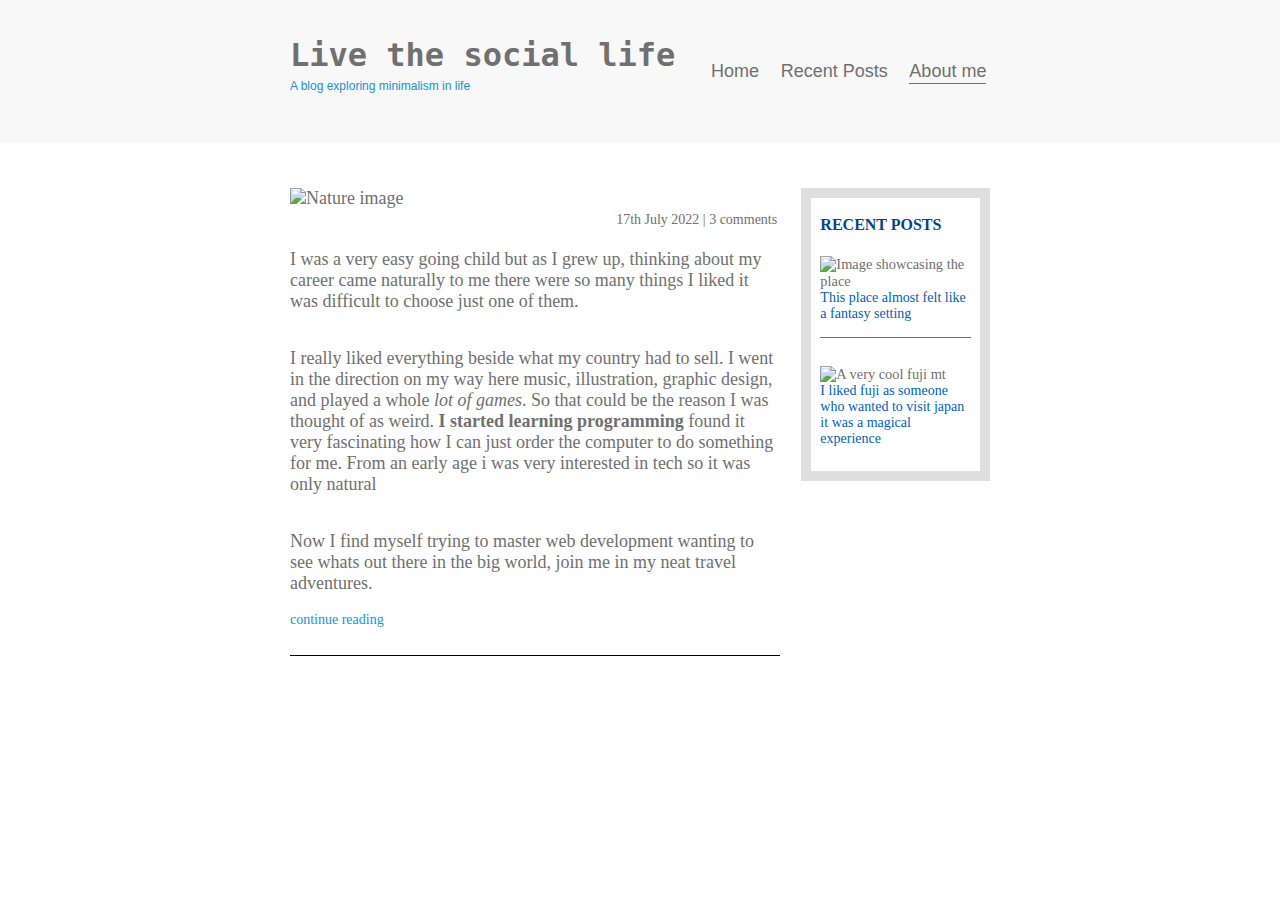
==== about-me.html @ 48cde81e "Add files via upload" ====
<!DOCTYPE html>
<html>
<head>
  <meta http-equiv="content-type" content="text/html; charset=utf-8" />

  <title>Live a life</title>
  <link rel="stylesheet" href="style.css" type="text/css" />
</head>
<body>
  <header>
    <section class="container container-nav">
    <div>
      <h1>Live the social life</h1>
      <span class="subtitle">A blog exploring minimalism in life</span>
    </div>
    <div id="prim-nav">
      <nav aria-label="primary-navigation">
        <ul type="none">
          <li class="elem"><a href="#">Home</a></li>
          <li class="elem"><a href="recent-posts.html">Recent Posts</a></li>
          <li class="elem"><a href="about-me.html" class="curr-page">About me</a></li>
        </ul>
      </nav>
    </div>
   </section>
  </header>
  <div class="container container-main">
      <main role="main" class="main-content">
        <article class="article-featured">
        <img class="article-featured-img" src="image/man-landscape.jpg" alt="Nature image" title="asthetic nature image" />
        <p class="img-subtitle"> 17th July 2022 | 3 comments</p>
        <p class="article-featured-body">I was a very easy going child but as I grew up, thinking about my career came naturally to me there were so many things I liked it was difficult to choose just one of them. </p>
        <p class="article-featured-body">I really liked everything beside what my country had to sell. I went in the direction on my way here music, illustration, graphic design, and played a whole <em>lot of games</em>. So that could be the reason I was thought of as weird. <strong>I started learning programming </strong> found it very fascinating how I can just order the computer to do something for me. From an early age i was very interested in tech so it was only natural</p>
        <p>Now I find myself trying to master web development wanting to see whats out there in the big world, join me in my neat travel adventures.</p>
        <a href="#" class="read-more">continue reading</a>
        </article>
      </main>
      <aside class="sidebar">
        <div class="p-side">
        <h3 class="sidebar-recent-title">RECENT POSTS</h3>
        <section class="sidebar-recent-section">
        <img class="sidebar-recent-img" src="image/gallery3.jpg" alt="Image showcasing the place" />
        <p class="sidebar-body">This place almost felt like a fantasy setting</p>
        </section>
        <section class="sidebar-recent-section">
          <img class="sidebar-recent-img" src="image/fuji.jpg" alt="A very cool fuji mt" />
          <p class="sidebar-body">I liked fuji as someone who wanted to visit japan it was a magical experience</p>
        </section>
        </div>
      </aside>
  </div>
</body>
---- style.css ----
@font-face{
  font-family: "Ubuntu Bold";
  font-weight: 900;
  font-style: normal;
  src: url(font/ubuntu-bold.woff) format("woff"), url(font/ubuntu-bold.woff2) format("woff2");
}
@font-face{
  font-family: "Lora";
  font-weight: 400;
  font-style: normal;
  src: url(font/lora-variablefont_wght.woff) format("woff"), url(font/lora-variablefont_wght.woff2) format("woff2");
}
@font-face{
  font-family:"Ubuntu regular";
  font-weight: 300;
  font-style: normal;
  src:url("font/ubuntu-regular.woff") format("woff"), url("font/ubuntu-regular.woff2") format("woff2");
}

body{
  margin: 0;
  font-size: 1.125rem;
  font-family: "Ubuntu regular", serif;
  color: #707070;
}

img{
  max-width:100%;
  display: block;
}

/*Typography*/

h1{
  color: #14377;
  font-family: "Lora", Monospace;
  margin: 0;
  font-size: 2rem;
}

h2{
  font-family: "Lora", Monospace;
  font-weight: 400;
  margin: 0 0 .5em 0;
  color: #1792D2;
  font-size: 1.5rem;
}

h3{
  font-family: 'Ubuntu Bold', 'Ubuntu regular',serif;
  margin: 0.5em 0;
  font-size: 1rem;
  font-weight: 700;
}

.sidebar-title, .sidebar-recent-title{
  color: rgb(0,72,133);
}

.sidebar-body{
  margin: 0;
  font-size: .875rem;
  color: #005fb9;
}

.subtitle{
  color: #1792D2;
  font-size: 0.75rem;
  font-family: "Ubuntu Bold", Sans-Serif;
}

.img-subtitle{
  font-size: .875rem;
  margin: 2em 0;
}

.read-more{
  font-family: "Ubuntu Bold", serif;
  font-size: .875rem;
  color: #1792D2;
  text-decoration: none;
}

.read-more:hover, .read-more:focus{
  color: black;
}

.body-link{
  color: blue;
  font-weight: 600; /*bolder for same effect*/
}

.body-link:hover, .body-link:focus{
  color: violet;
}

/*layout*/

.container{
  margin: 0 auto;
  /*border: 1.5px solid magenta;*/
  max-width: 700px;
}

.container-nav{
  padding: 1em 0;
  display:flex;
  justify-content: space-between;
  flex-direction: column;
}

.container-main{
  display: flex;
  margin: 2em 1em;
  justify-content: space-between;
  flex-direction: column;
}

.p-side{
  padding:.65em;
  border: .7em solid #dfdfdf;
}

.sidebar-recent-posts{
  display: flex;
  flex-direction: column;
  margin: 2em 0 0 0;
}

header{
  padding: 1em;
  background: #F8F8F8;
  text-align: center;
}

.article-recent{
  display: flex;
  flex-direction: column;
  margin: 1em 0;
}

.sidebar{
  padding: 1em 0 0 0;
}

.sidebar-recent-section{
  padding: 1em 0;
  margin: 0 0 1em 0;
  border-bottom: 1px solid #707070;
}

.sidebar-recent-section:last-child{
  margin: 0;
  border: 0;
}

.article-featured{
  border-bottom: 1px solid black;
  margin: 0 0 2em 0;
  padding: 0 0 1.5em 0;
}

.article-featured-title{
  margin: 1em 0;
}

.article-recent-main{
    order: 2;
  }
  
.article-recent-secondary{
    order: 1;
}

@media (min-width:600px){
  header{text-align: left;}
  .container-nav{
    flex-direction: row;
  }
  .container-main{
    padding: 2.5em;
    flex-direction: row;
    margin: 0 auto;
  }
  
  .article-recent{
    flex-direction: row;
    justify-content: space-between;
  }
  
  .article-recent-main{
    width: 65%;
  }
  
  .article-recent-secondary{
    width: 32%;
    /*padding: .827em 0;*/
  }
  
  .img-subtitle{
    text-align: right;
    margin: .2em;
    padding: 0;
    order: -1;
  }
  
  .main-content{
  width: 70%;
  }
  
  .article-featured{
    display: flex;
    flex-direction: column;
  }
  
  .article-featured-title{
    margin: 0;
  }
  
  .article-featured-img{
    order: -2;
  }
  .sidebar{
    font-size: .8em;
    width: 27%;
    padding: 0;
  }
}
/*navigation*/
ul[type="none"]{
  display: flex;
  padding:0;
  justify-content: center;
  flex-direction:column;
}

nav li{
  margin:.4em .2em;
  
}
@media (min-width:600px){
 ul[type="none"]{flex-direction:row;}
  nav li{
    margin-left: 1em;
  }
}

nav a{
  font-family: "Ubuntu Bold", Sans-Serif;
  text-decoration: none;
  padding: 0.125em 0;
  color: #707070;
}

nav a:hover, a:focus{
  color: orange;
}

.curr-page{
  border-bottom: 1px solid #707070;
}

.curr-page:hover, .curr-page:focus{
  color: #707070;
}
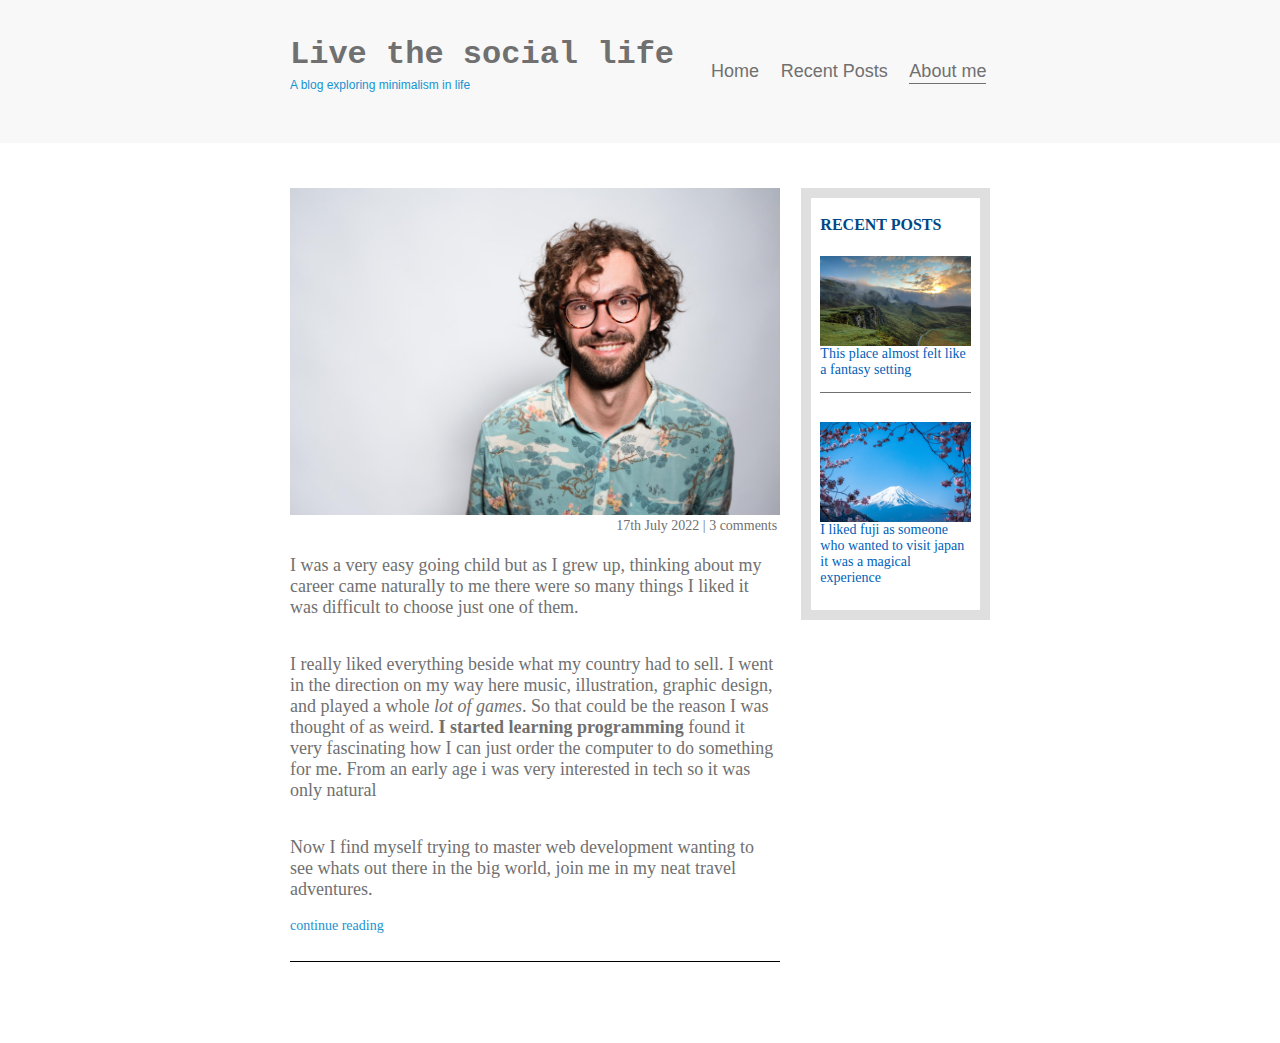
==== commit 68cc0cea: "Update about-me.html" ====
--- a/about-me.html
+++ b/about-me.html
@@ -16,7 +16,7 @@
     <div id="prim-nav">
       <nav aria-label="primary-navigation">
         <ul type="none">
-          <li class="elem"><a href="#">Home</a></li>
+          <li class="elem"><a href="index.html">Home</a></li>
           <li class="elem"><a href="recent-posts.html">Recent Posts</a></li>
           <li class="elem"><a href="about-me.html" class="curr-page">About me</a></li>
         </ul>
@@ -49,4 +49,4 @@
         </div>
       </aside>
   </div>
-</body>+</body>
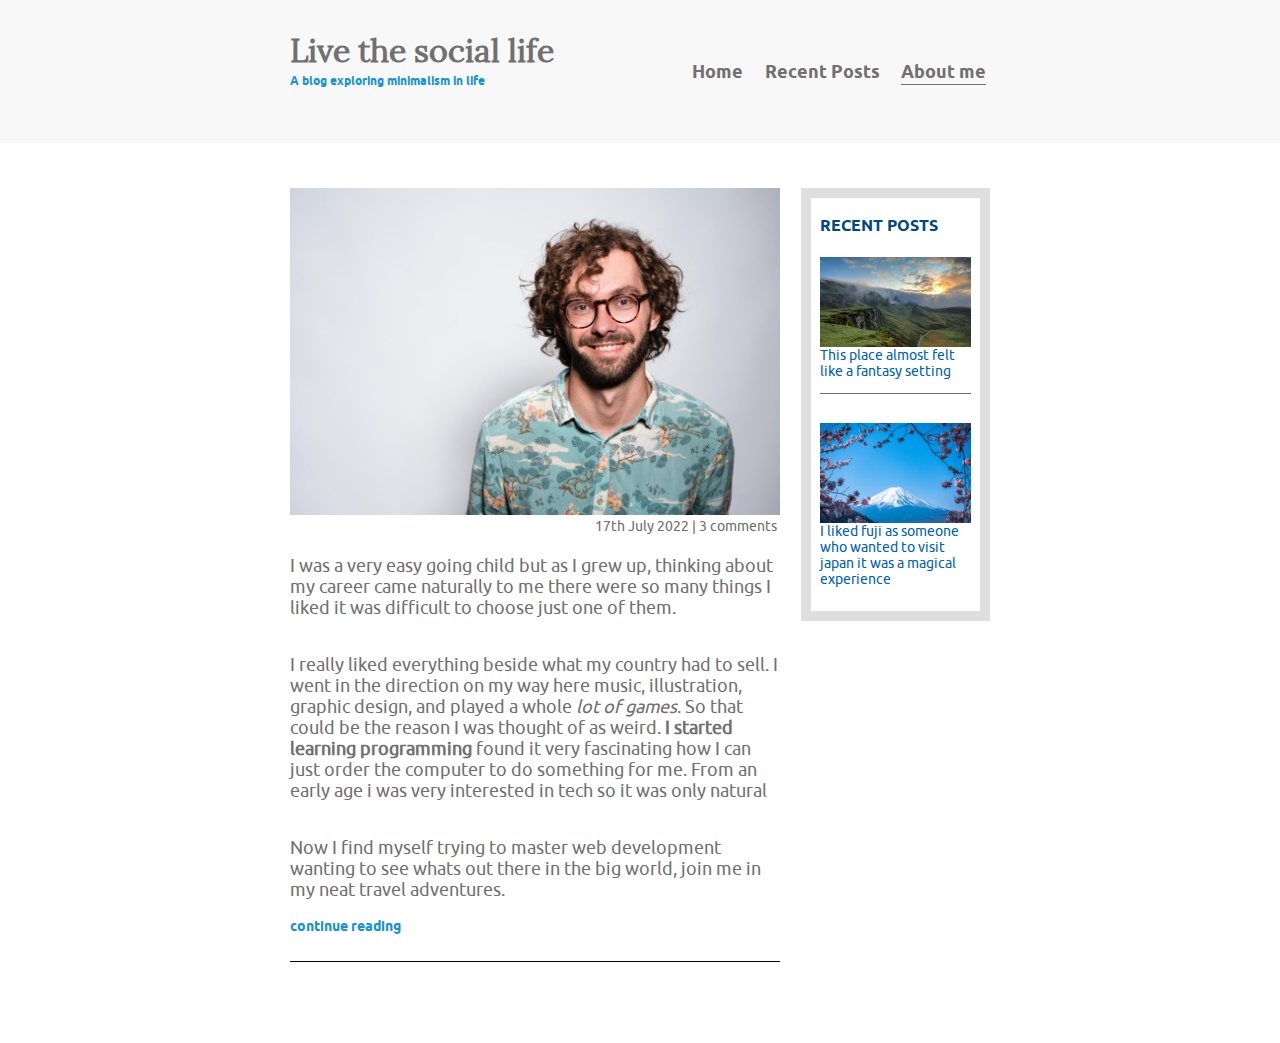
==== commit ea115025: "Update about-me.html" ====
--- a/about-me.html
+++ b/about-me.html
@@ -2,7 +2,7 @@
 <html>
 <head>
   <meta http-equiv="content-type" content="text/html; charset=utf-8" />
-
+  <meta name="viewport" content="width=device-width initial-scale=1"/>
   <title>Live a life</title>
   <link rel="stylesheet" href="style.css" type="text/css" />
 </head>
